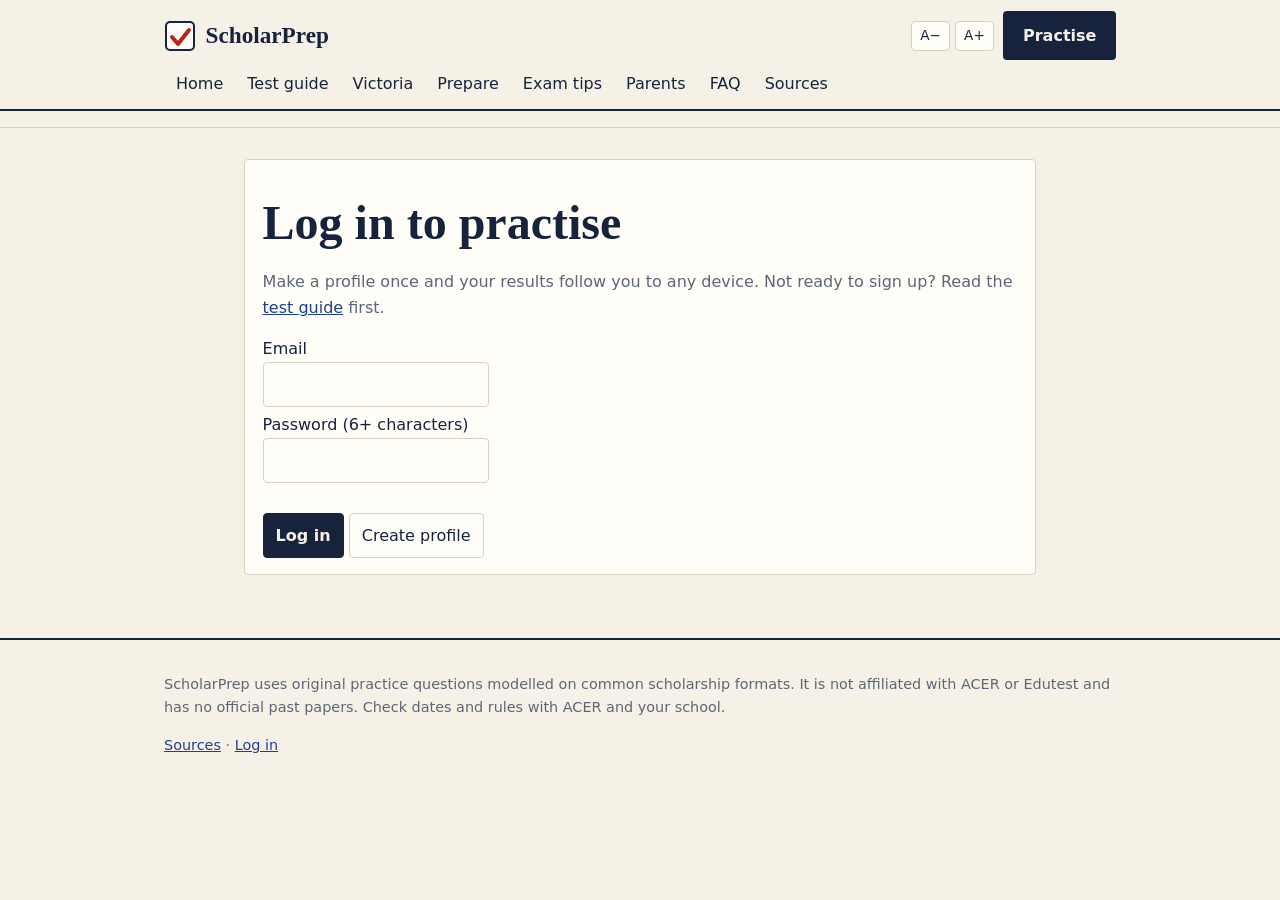
==== app.html @ 710d4e64 "Huge overhaul of website" ====
<!DOCTYPE html><html lang="en-AU"><head><meta charset="utf-8"><meta name="viewport" content="width=device-width,initial-scale=1"><title>Practise - ScholarPrep</title><meta name="description" content="Log in to practise, sit timed exams and see your progress."><meta property="og:title" content="Practise - ScholarPrep"><meta property="og:description" content="Log in to practise, sit timed exams and see your progress."><meta name="theme-color" content="#1d3f8f"><meta http-equiv="Content-Security-Policy" content="default-src 'none'; script-src 'self' 'unsafe-inline'; style-src 'self' 'unsafe-inline'; img-src 'self' data:; connect-src https://ukjnhyumzsazdkqpvpqp.supabase.co; base-uri 'none'; form-action 'none'"><meta name="referrer" content="no-referrer"><link rel="icon" href="logo.svg" type="image/svg+xml"><link rel="stylesheet" href="styles.css"><script src="site.js"></script></head><body><header class="top"><div class="wrap"><a class="brand" href="index.html"><img src="logo.svg" alt="" width="32" height="32"><span>ScholarPrep</span></a><span class="tools"><span id="fz"><button onclick="fz(-1)" aria-label="Smaller text">A−</button> <button onclick="fz(1)" aria-label="Larger text">A+</button></span><a class="btn" href="app.html">Practise</a></span><nav class="menu" aria-label="Main"><a href="index.html">Home</a><a href="guide.html">Test guide</a><a href="victoria.html">Victoria</a><a href="prepare.html">Prepare</a><a href="tips.html">Exam tips</a><a href="parents.html">Parents</a><a href="faq.html">FAQ</a><a href="sources.html">Sources</a></nav></div></header><div id="appbar"><div class="wrap"><span id="nav"></span></div></div><main id="app"></main><footer class="foot"><div class="wrap"><p>ScholarPrep uses original practice questions modelled on common scholarship formats. It is not affiliated with ACER or Edutest and has no official past papers. Check dates and rules with ACER and your school.</p><p><a href="sources.html">Sources</a> &middot; <a href="app.html">Log in</a></p></div></footer><script src="app.js"></script></body></html>
---- styles.css ----
:root{--bg:#f6f1e7;--fg:#17233c;--card:#fffdf8;--ac:#1d3f8f;--mut:#5d6677;--ok:#1b7a43;--bad:#b3261e;--bd:#d9d1bf;--hl:#f6d860;--serif:"Iowan Old Style","Palatino Linotype",Palatino,Georgia,serif}
@media(prefers-color-scheme:dark){:root{--bg:#111827;--fg:#ece8dc;--card:#18223a;--ac:#9db8ff;--mut:#a3adbf;--ok:#6fd3a0;--bad:#ff8a80;--bd:#2d3a57;--hl:#6b5d14}}
*{box-sizing:border-box}body{margin:0;background:var(--bg);color:var(--fg);font:1rem/1.6 system-ui,-apple-system,"Segoe UI",sans-serif}
.wrap{max-width:62rem;margin:0 auto;padding:0 1.25rem}a{color:var(--ac)}
h1,h2,h3{font-family:var(--serif);font-weight:700;line-height:1.15;margin:.4em 0}h1{font-size:clamp(2rem,4.5vw,3rem)}h2{font-size:1.6rem}h3{font-size:1.2rem}
.top{border-bottom:2px solid var(--fg)}.top .wrap{display:flex;flex-wrap:wrap;align-items:center;gap:.3rem 1rem;padding-top:.7rem}
.brand{display:flex;align-items:center;gap:.6rem;font:700 1.45rem var(--serif);color:var(--fg);text-decoration:none}
.tools{margin-left:auto;display:flex;align-items:center;gap:.6rem}
.menu{order:3;width:100%;display:flex;overflow-x:auto;padding-bottom:.2rem}.menu a{white-space:nowrap;padding:.4rem .75rem;color:var(--fg);text-decoration:none;border-bottom:3px solid transparent}
.menu a:hover{border-color:var(--bd)}.menu a[aria-current]{border-color:var(--bad);font-weight:600}
.btn,.btn2{display:inline-block;padding:.6rem 1.1rem;border-radius:4px;text-decoration:none;font-weight:600;border:2px solid var(--fg)}
.btn{background:var(--fg);color:var(--bg)}.btn2{color:var(--fg)}.btn:hover{background:var(--ac);border-color:var(--ac)}.btn2:hover{background:var(--card)}
#fz button{padding:.2rem .5rem;font-size:.85rem}
.hero{display:grid;grid-template-columns:1.1fr .9fr;gap:2rem;align-items:center;padding:3rem 0 2rem}.hero h1{font-size:clamp(2.3rem,5.2vw,3.7rem);margin:0 0 1rem}.hero img{width:100%;height:auto}
.eyebrow{font:600 .8rem/1 system-ui;letter-spacing:.12em;text-transform:uppercase;color:var(--bad);margin:0 0 1rem}
.hl{background:linear-gradient(transparent 58%,var(--hl) 58%)}.lead{font-size:1.2rem;max-width:34rem}.acts{display:flex;gap:.8rem;flex-wrap:wrap;margin-top:1.4rem}
.row{display:grid;grid-template-columns:200px 1fr;gap:1.6rem;align-items:center;padding:1.6rem 0;border-top:1px solid var(--bd)}.row:nth-child(odd){grid-template-columns:1fr 200px}.row:nth-child(odd) img{order:2}.row img{width:100%;height:auto}
ol.steps{list-style:none;counter-reset:s;padding:0;margin:1rem 0}ol.steps li{counter-increment:s;display:grid;grid-template-columns:3rem 1fr;gap:1rem;padding:.9rem 0;border-bottom:1px solid var(--bd)}ol.steps li:before{content:counter(s);font:700 2rem/1 var(--serif);color:var(--bad)}
.pagehead{display:grid;grid-template-columns:1fr 180px;gap:1.5rem;align-items:center;padding:2.2rem 0 1rem;border-bottom:1px solid var(--bd)}.pagehead p{font-size:1.15rem;color:var(--mut);margin:.5rem 0 0;max-width:36rem}.pagehead img{width:100%;height:auto}
.prose{max-width:42rem;padding:1rem 0 3rem;font:1.1rem/1.7 Georgia,var(--serif)}.prose h2{margin:2.2rem 0 .5rem}.prose h2:before{content:"";display:block;width:2.5rem;height:4px;background:var(--bad);margin-bottom:.5rem}.prose ul,.prose ol{padding-left:1.3rem}
.cta{display:flex;gap:.8rem;flex-wrap:wrap;margin-top:2.5rem;padding-top:1.5rem;border-top:1px solid var(--bd);font-family:system-ui}
.note{border-left:4px solid var(--bad);background:var(--card);padding:.8rem 1rem;margin:1.4rem 0}.note h3{margin-top:0}
.foot{border-top:2px solid var(--fg);padding:1.2rem 0;color:var(--mut);font-size:.9rem}
@media(max-width:760px){.hero{grid-template-columns:1fr}.hero img{max-width:26rem}}
@media(max-width:620px){.row,.row:nth-child(odd){grid-template-columns:1fr}.row img{max-width:150px;order:0!important}.pagehead{grid-template-columns:1fr}.pagehead img{max-width:120px}}
/* practice app */
#appbar{border-bottom:1px solid var(--bd)}#appbar .wrap{display:flex;justify-content:flex-end;padding-top:.5rem;padding-bottom:.5rem}#nav button{margin-left:.25rem}
main#app{max-width:52rem;margin:0 auto;padding:1rem 1.25rem 3rem}
.c{background:var(--card);border:1px solid var(--bd);border-radius:4px;padding:1rem 1.1rem;margin:.9rem 0;scroll-margin-top:7rem}
button,select,input,textarea{font:inherit;padding:.55rem .75rem;border-radius:4px;border:1px solid var(--bd);background:var(--card);color:var(--fg)}
button{cursor:pointer}button:hover{border-color:var(--fg)}:focus-visible{outline:2px solid var(--ac);outline-offset:2px}
.p{background:var(--fg);color:var(--bg);border-color:var(--fg);font-weight:600}.o{display:block;width:100%;text-align:left;margin:.4rem 0}
.ok{border-color:var(--ok)!important;background:color-mix(in srgb,var(--ok) 20%,var(--card))}.no{border-color:var(--bad)!important;background:color-mix(in srgb,var(--bad) 20%,var(--card))}
.bar{height:8px;background:var(--bd);border-radius:4px;overflow:hidden}.bar i{display:block;height:100%;background:var(--ac)}
label{display:block;margin:.3rem 0}label input[type=radio],label input[type=checkbox]{margin-right:.5rem}.g{display:grid;gap:.8rem;grid-template-columns:repeat(auto-fit,minmax(13rem,1fr))}.g select,.g input,textarea{width:100%}
.m,small{color:var(--mut)}table{width:100%;border-collapse:collapse}th{font:600 .8rem system-ui;text-transform:uppercase;letter-spacing:.06em;text-align:left;border-bottom:2px solid var(--fg);padding:.4rem}td{padding:.45rem .4rem;border-bottom:1px solid var(--bd)}
.sec{border-bottom:3px double var(--fg);padding-bottom:4px;margin-top:2rem}#tm{position:sticky;top:0;background:var(--bg);padding:.5rem 0;font-weight:700;font-size:1.1rem;z-index:2}
#nv a{display:inline-block;min-width:2rem;text-align:center;margin:2px;padding:2px 4px;border:1px solid var(--bd);border-radius:4px;color:var(--fg);text-decoration:none;background:var(--card)}#nv a.a{background:var(--fg);color:var(--bg)}#nv a.f{outline:2px solid #d9a400}
.t{border-left:4px solid var(--bd);padding-left:.7rem;margin:.7rem 0}.t.b{border-color:var(--bad)}.t.w{border-color:#d9a400}.t.g2{border-color:var(--ok)}
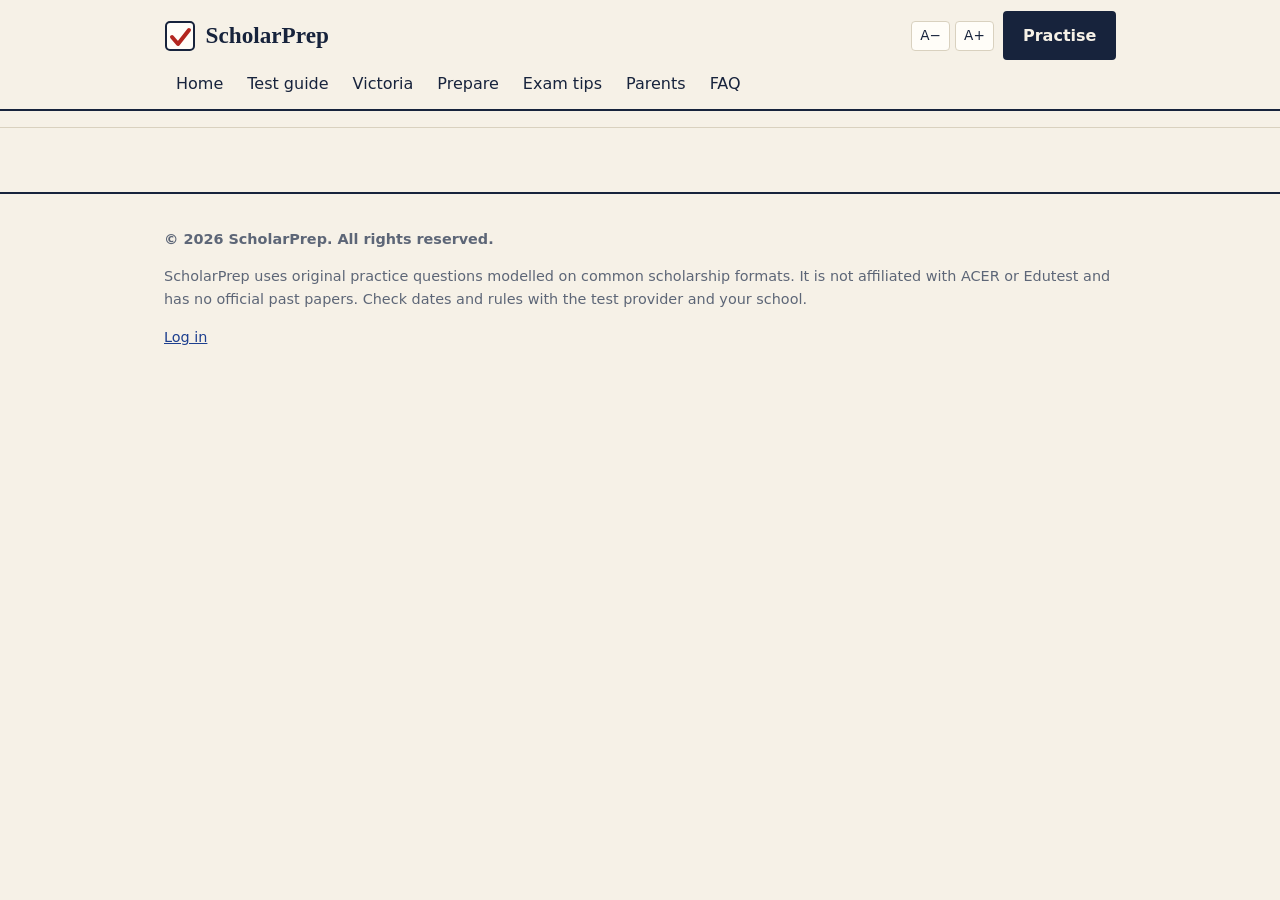
==== commit 5aa6aaaa: "Removing references to other websites" ====
--- a/app.html
+++ b/app.html
@@ -1 +1 @@
-<!DOCTYPE html><html lang="en-AU"><head><meta charset="utf-8"><meta name="viewport" content="width=device-width,initial-scale=1"><title>Practise - ScholarPrep</title><meta name="description" content="Log in to practise, sit timed exams and see your progress."><meta property="og:title" content="Practise - ScholarPrep"><meta property="og:description" content="Log in to practise, sit timed exams and see your progress."><meta name="theme-color" content="#1d3f8f"><meta http-equiv="Content-Security-Policy" content="default-src 'none'; script-src 'self' 'unsafe-inline'; style-src 'self' 'unsafe-inline'; img-src 'self' data:; connect-src https://ukjnhyumzsazdkqpvpqp.supabase.co; base-uri 'none'; form-action 'none'"><meta name="referrer" content="no-referrer"><link rel="icon" href="logo.svg" type="image/svg+xml"><link rel="stylesheet" href="styles.css"><script src="site.js"></script></head><body><header class="top"><div class="wrap"><a class="brand" href="index.html"><img src="logo.svg" alt="" width="32" height="32"><span>ScholarPrep</span></a><span class="tools"><span id="fz"><button onclick="fz(-1)" aria-label="Smaller text">A−</button> <button onclick="fz(1)" aria-label="Larger text">A+</button></span><a class="btn" href="app.html">Practise</a></span><nav class="menu" aria-label="Main"><a href="index.html">Home</a><a href="guide.html">Test guide</a><a href="victoria.html">Victoria</a><a href="prepare.html">Prepare</a><a href="tips.html">Exam tips</a><a href="parents.html">Parents</a><a href="faq.html">FAQ</a><a href="sources.html">Sources</a></nav></div></header><div id="appbar"><div class="wrap"><span id="nav"></span></div></div><main id="app"></main><footer class="foot"><div class="wrap"><p>ScholarPrep uses original practice questions modelled on common scholarship formats. It is not affiliated with ACER or Edutest and has no official past papers. Check dates and rules with ACER and your school.</p><p><a href="sources.html">Sources</a> &middot; <a href="app.html">Log in</a></p></div></footer><script src="app.js"></script></body></html>+<!DOCTYPE html><html lang="en-AU"><head><meta charset="utf-8"><meta name="viewport" content="width=device-width,initial-scale=1"><title>Practise - ScholarPrep</title><meta name="description" content="Log in to practise, sit timed exams and see your progress."><meta property="og:title" content="Practise - ScholarPrep"><meta property="og:description" content="Log in to practise, sit timed exams and see your progress."><meta name="theme-color" content="#1d3f8f"><meta http-equiv="Content-Security-Policy" content="default-src 'none'; script-src 'self' 'unsafe-inline'; style-src 'self' 'unsafe-inline'; img-src 'self' data:; connect-src https://ukjnhyumzsazdkqpvpqp.supabase.co; base-uri 'none'; form-action 'none'"><meta name="referrer" content="no-referrer"><link rel="icon" href="logo.svg" type="image/svg+xml"><link rel="stylesheet" href="styles.css"><script src="site.js"></script></head><body><header class="top"><div class="wrap"><a class="brand" href="index.html"><img src="logo.svg" alt="" width="32" height="32"><span>ScholarPrep</span></a><span class="tools"><span id="fz"><button onclick="fz(-1)" aria-label="Smaller text">A−</button> <button onclick="fz(1)" aria-label="Larger text">A+</button></span><a class="btn" href="app.html">Practise</a></span><nav class="menu" aria-label="Main"><a href="index.html">Home</a><a href="guide.html">Test guide</a><a href="victoria.html">Victoria</a><a href="prepare.html">Prepare</a><a href="tips.html">Exam tips</a><a href="parents.html">Parents</a><a href="faq.html">FAQ</a></nav></div></header><div id="appbar"><div class="wrap"><span id="nav"></span></div></div><main id="app"></main><footer class="foot"><div class="wrap"><p><b>&copy; 2026 ScholarPrep. All rights reserved.</b></p><p>ScholarPrep uses original practice questions modelled on common scholarship formats. It is not affiliated with ACER or Edutest and has no official past papers. Check dates and rules with the test provider and your school.</p><p><a href="app.html">Log in</a></p></div></footer><script src="app.js"></script></body></html>
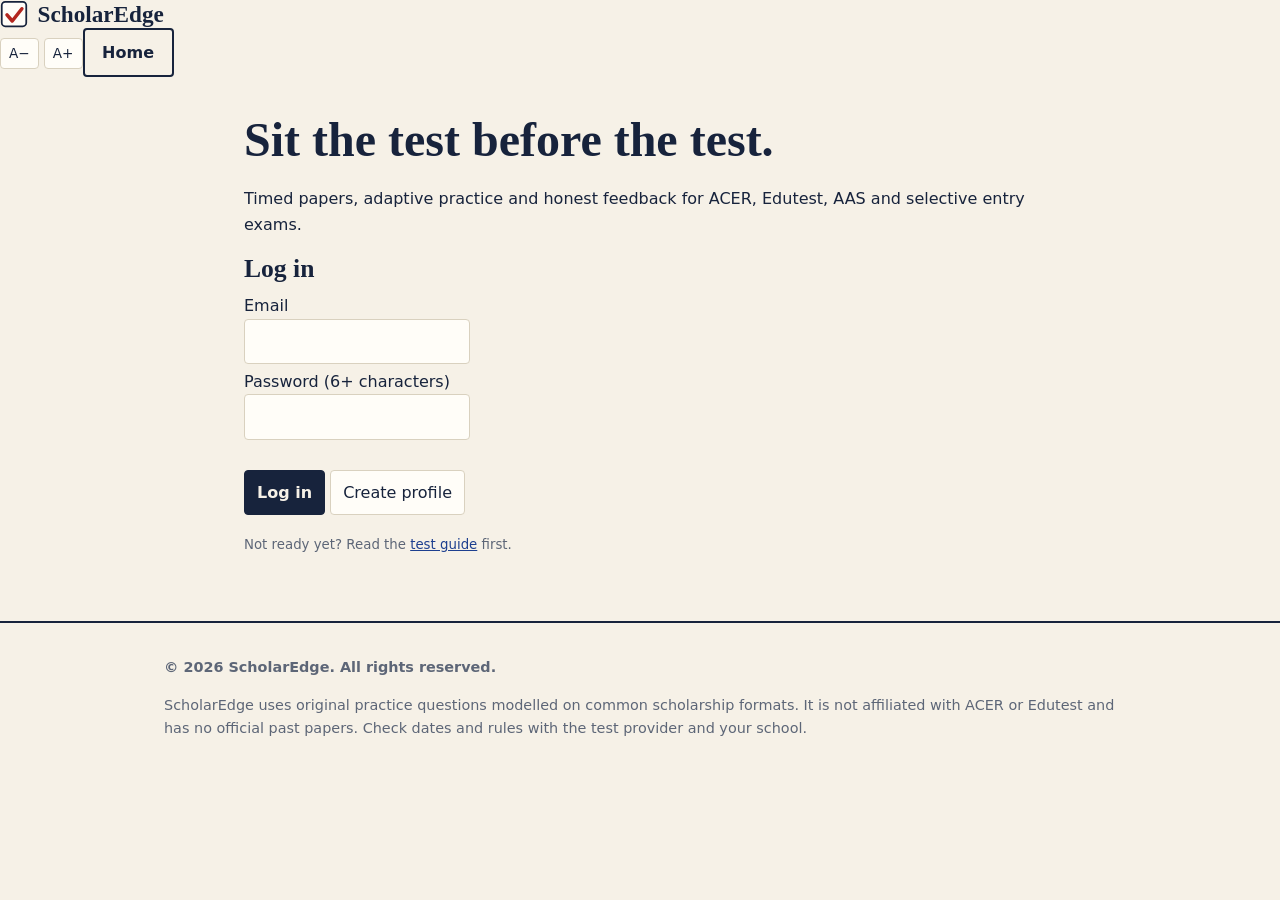
==== commit 131e040e: "Changed colour scheme + new name" ====
--- a/app.html
+++ b/app.html
@@ -1 +1,5 @@
-<!DOCTYPE html><html lang="en-AU"><head><meta charset="utf-8"><meta name="viewport" content="width=device-width,initial-scale=1"><title>Practise - ScholarPrep</title><meta name="description" content="Log in to practise, sit timed exams and see your progress."><meta property="og:title" content="Practise - ScholarPrep"><meta property="og:description" content="Log in to practise, sit timed exams and see your progress."><meta name="theme-color" content="#1d3f8f"><meta http-equiv="Content-Security-Policy" content="default-src 'none'; script-src 'self' 'unsafe-inline'; style-src 'self' 'unsafe-inline'; img-src 'self' data:; connect-src https://ukjnhyumzsazdkqpvpqp.supabase.co; base-uri 'none'; form-action 'none'"><meta name="referrer" content="no-referrer"><link rel="icon" href="logo.svg" type="image/svg+xml"><link rel="stylesheet" href="styles.css"><script src="site.js"></script></head><body><header class="top"><div class="wrap"><a class="brand" href="index.html"><img src="logo.svg" alt="" width="32" height="32"><span>ScholarPrep</span></a><span class="tools"><span id="fz"><button onclick="fz(-1)" aria-label="Smaller text">A−</button> <button onclick="fz(1)" aria-label="Larger text">A+</button></span><a class="btn" href="app.html">Practise</a></span><nav class="menu" aria-label="Main"><a href="index.html">Home</a><a href="guide.html">Test guide</a><a href="victoria.html">Victoria</a><a href="prepare.html">Prepare</a><a href="tips.html">Exam tips</a><a href="parents.html">Parents</a><a href="faq.html">FAQ</a></nav></div></header><div id="appbar"><div class="wrap"><span id="nav"></span></div></div><main id="app"></main><footer class="foot"><div class="wrap"><p><b>&copy; 2026 ScholarPrep. All rights reserved.</b></p><p>ScholarPrep uses original practice questions modelled on common scholarship formats. It is not affiliated with ACER or Edutest and has no official past papers. Check dates and rules with the test provider and your school.</p><p><a href="app.html">Log in</a></p></div></footer><script src="app.js"></script></body></html>+<!DOCTYPE html><html lang="en-AU"><head><meta charset="utf-8"><meta name="viewport" content="width=device-width,initial-scale=1"><title>Practise - ScholarEdge</title><meta name="description" content="Log in to practise, sit timed exams and see your progress."><meta name="theme-color" content="#0b0b0c"><meta http-equiv="Content-Security-Policy" content="default-src 'none'; script-src 'self' 'unsafe-inline'; style-src 'self' 'unsafe-inline'; img-src 'self' data:; connect-src https://ukjnhyumzsazdkqpvpqp.supabase.co; base-uri 'none'; form-action 'none'"><meta name="referrer" content="no-referrer"><link rel="icon" href="logo.svg" type="image/svg+xml"><link rel="stylesheet" href="styles.css"><script src="site.js"></script></head>
+<body class="plat"><header class="pbar"><a class="brand" href="index.html"><img src="logo.svg" alt="" width="28" height="28"><span>ScholarEdge</span></a><span class="pgrow"></span><span id="who"></span><span id="fz"><button onclick="fz(-1)" aria-label="Smaller text">A&minus;</button> <button onclick="fz(1)" aria-label="Larger text">A+</button></span><a class="btn2 sm" href="index.html">Home</a></header>
+<div class="pwrap"><aside id="side"></aside><main id="app"></main></div>
+<footer class="foot"><div class="wrap"><p><b>&copy; 2026 ScholarEdge. All rights reserved.</b></p><p>ScholarEdge uses original practice questions modelled on common scholarship formats. It is not affiliated with ACER or Edutest and has no official past papers. Check dates and rules with the test provider and your school.</p></div></footer>
+<script src="app.js"></script></body></html>
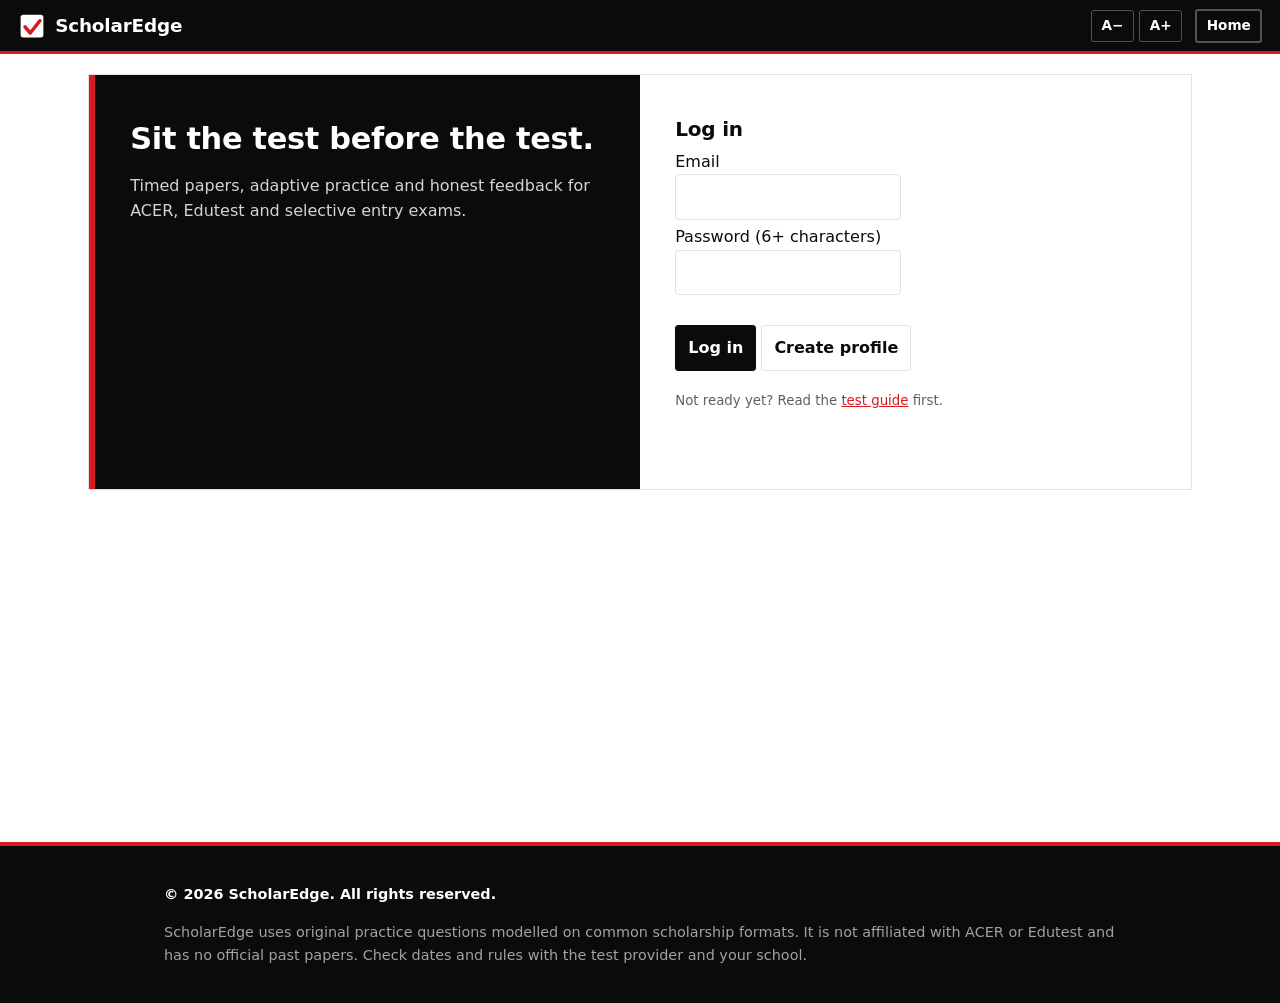
==== commit fac97d15: "Overall more improvement" ====
--- a/app.html
+++ b/app.html
@@ -1,5 +1,5 @@
 <!DOCTYPE html><html lang="en-AU"><head><meta charset="utf-8"><meta name="viewport" content="width=device-width,initial-scale=1"><title>Practise - ScholarEdge</title><meta name="description" content="Log in to practise, sit timed exams and see your progress."><meta name="theme-color" content="#0b0b0c"><meta http-equiv="Content-Security-Policy" content="default-src 'none'; script-src 'self' 'unsafe-inline'; style-src 'self' 'unsafe-inline'; img-src 'self' data:; connect-src https://ukjnhyumzsazdkqpvpqp.supabase.co; base-uri 'none'; form-action 'none'"><meta name="referrer" content="no-referrer"><link rel="icon" href="logo.svg" type="image/svg+xml"><link rel="stylesheet" href="styles.css"><script src="site.js"></script></head>
-<body class="plat"><header class="pbar"><a class="brand" href="index.html"><img src="logo.svg" alt="" width="28" height="28"><span>ScholarEdge</span></a><span class="pgrow"></span><span id="who"></span><span id="fz"><button onclick="fz(-1)" aria-label="Smaller text">A&minus;</button> <button onclick="fz(1)" aria-label="Larger text">A+</button></span><a class="btn2 sm" href="index.html">Home</a></header>
+<body class="plat"><a class="skip" href="#app">Skip to content</a><header class="pbar"><a class="brand" href="index.html"><img src="logo.svg" alt="" width="28" height="28"><span>ScholarEdge</span></a><span class="pgrow"></span><span id="who"></span><span id="fz"><button onclick="fz(-1)" aria-label="Smaller text">A&minus;</button> <button onclick="fz(1)" aria-label="Larger text">A+</button></span><a class="btn2 sm" href="index.html">Home</a></header>
 <div class="pwrap"><aside id="side"></aside><main id="app"></main></div>
 <footer class="foot"><div class="wrap"><p><b>&copy; 2026 ScholarEdge. All rights reserved.</b></p><p>ScholarEdge uses original practice questions modelled on common scholarship formats. It is not affiliated with ACER or Edutest and has no official past papers. Check dates and rules with the test provider and your school.</p></div></footer>
 <script src="app.js"></script></body></html>
--- a/styles.css
+++ b/styles.css
@@ -1,39 +1,102 @@
-:root{--bg:#f6f1e7;--fg:#17233c;--card:#fffdf8;--ac:#1d3f8f;--mut:#5d6677;--ok:#1b7a43;--bad:#b3261e;--bd:#d9d1bf;--hl:#f6d860;--serif:"Iowan Old Style","Palatino Linotype",Palatino,Georgia,serif}
-@media(prefers-color-scheme:dark){:root{--bg:#111827;--fg:#ece8dc;--card:#18223a;--ac:#9db8ff;--mut:#a3adbf;--ok:#6fd3a0;--bad:#ff8a80;--bd:#2d3a57;--hl:#6b5d14}}
+:root{--bg:#fff;--fg:#0b0b0c;--card:#fff;--soft:#f5f5f6;--ac:#d71920;--mut:#5f5f66;--ok:#0b0b0c;--bad:#d71920;--bd:#e2e2e5;--hl:#ffd3d5;--serif:"Iowan Old Style","Palatino Linotype",Palatino,Georgia,serif}
+@media(prefers-color-scheme:dark){:root{--bg:#0b0b0c;--fg:#f5f5f6;--card:#141416;--soft:#1b1b1e;--ac:#ff4d54;--mut:#a1a1aa;--ok:#f5f5f6;--bad:#ff4d54;--bd:#2b2b30;--hl:#5a1a1d}}
 *{box-sizing:border-box}body{margin:0;background:var(--bg);color:var(--fg);font:1rem/1.6 system-ui,-apple-system,"Segoe UI",sans-serif}
 .wrap{max-width:62rem;margin:0 auto;padding:0 1.25rem}a{color:var(--ac)}
 h1,h2,h3{font-family:var(--serif);font-weight:700;line-height:1.15;margin:.4em 0}h1{font-size:clamp(2rem,4.5vw,3rem)}h2{font-size:1.6rem}h3{font-size:1.2rem}
-.top{border-bottom:2px solid var(--fg)}.top .wrap{display:flex;flex-wrap:wrap;align-items:center;gap:.3rem 1rem;padding-top:.7rem}
-.brand{display:flex;align-items:center;gap:.6rem;font:700 1.45rem var(--serif);color:var(--fg);text-decoration:none}
+/* site header */
+.top{border-bottom:3px solid var(--fg)}.top .wrap{display:flex;flex-wrap:wrap;align-items:center;gap:.3rem 1rem;padding-top:.7rem}
+.brand{display:flex;align-items:center;gap:.6rem;font:800 1.4rem system-ui;letter-spacing:-.01em;color:var(--fg);text-decoration:none}
 .tools{margin-left:auto;display:flex;align-items:center;gap:.6rem}
 .menu{order:3;width:100%;display:flex;overflow-x:auto;padding-bottom:.2rem}.menu a{white-space:nowrap;padding:.4rem .75rem;color:var(--fg);text-decoration:none;border-bottom:3px solid transparent}
-.menu a:hover{border-color:var(--bd)}.menu a[aria-current]{border-color:var(--bad);font-weight:600}
-.btn,.btn2{display:inline-block;padding:.6rem 1.1rem;border-radius:4px;text-decoration:none;font-weight:600;border:2px solid var(--fg)}
-.btn{background:var(--fg);color:var(--bg)}.btn2{color:var(--fg)}.btn:hover{background:var(--ac);border-color:var(--ac)}.btn2:hover{background:var(--card)}
+.menu a:hover{border-color:var(--bd)}.menu a[aria-current]{border-color:var(--ac);font-weight:700}
+.btn,.btn2{display:inline-block;padding:.6rem 1.1rem;border-radius:3px;text-decoration:none;font-weight:700;border:2px solid var(--fg)}
+.btn{background:var(--fg);color:var(--bg)}.btn2{color:var(--fg)}.btn:hover{background:var(--ac);border-color:var(--ac);color:#fff}.btn2:hover{background:var(--soft)}
 #fz button{padding:.2rem .5rem;font-size:.85rem}
+/* home */
 .hero{display:grid;grid-template-columns:1.1fr .9fr;gap:2rem;align-items:center;padding:3rem 0 2rem}.hero h1{font-size:clamp(2.3rem,5.2vw,3.7rem);margin:0 0 1rem}.hero img{width:100%;height:auto}
-.eyebrow{font:600 .8rem/1 system-ui;letter-spacing:.12em;text-transform:uppercase;color:var(--bad);margin:0 0 1rem}
+.eyebrow{font:700 .8rem/1 system-ui;letter-spacing:.12em;text-transform:uppercase;color:var(--ac);margin:0 0 1rem}
 .hl{background:linear-gradient(transparent 58%,var(--hl) 58%)}.lead{font-size:1.2rem;max-width:34rem}.acts{display:flex;gap:.8rem;flex-wrap:wrap;margin-top:1.4rem}
 .row{display:grid;grid-template-columns:200px 1fr;gap:1.6rem;align-items:center;padding:1.6rem 0;border-top:1px solid var(--bd)}.row:nth-child(odd){grid-template-columns:1fr 200px}.row:nth-child(odd) img{order:2}.row img{width:100%;height:auto}
-ol.steps{list-style:none;counter-reset:s;padding:0;margin:1rem 0}ol.steps li{counter-increment:s;display:grid;grid-template-columns:3rem 1fr;gap:1rem;padding:.9rem 0;border-bottom:1px solid var(--bd)}ol.steps li:before{content:counter(s);font:700 2rem/1 var(--serif);color:var(--bad)}
+ol.steps{list-style:none;counter-reset:s;padding:0;margin:1rem 0}ol.steps li{counter-increment:s;display:grid;grid-template-columns:3rem 1fr;gap:1rem;padding:.9rem 0;border-bottom:1px solid var(--bd)}ol.steps li:before{content:counter(s);font:800 2rem/1 system-ui;color:var(--ac)}
 .pagehead{display:grid;grid-template-columns:1fr 180px;gap:1.5rem;align-items:center;padding:2.2rem 0 1rem;border-bottom:1px solid var(--bd)}.pagehead p{font-size:1.15rem;color:var(--mut);margin:.5rem 0 0;max-width:36rem}.pagehead img{width:100%;height:auto}
-.prose{max-width:42rem;padding:1rem 0 3rem;font:1.1rem/1.7 Georgia,var(--serif)}.prose h2{margin:2.2rem 0 .5rem}.prose h2:before{content:"";display:block;width:2.5rem;height:4px;background:var(--bad);margin-bottom:.5rem}.prose ul,.prose ol{padding-left:1.3rem}
+.prose{max-width:42rem;padding:1rem 0 3rem;font:1.1rem/1.7 Georgia,var(--serif)}.prose h2{margin:2.2rem 0 .5rem}.prose h2:before{content:"";display:block;width:2.5rem;height:4px;background:var(--ac);margin-bottom:.5rem}.prose ul,.prose ol{padding-left:1.3rem}
 .cta{display:flex;gap:.8rem;flex-wrap:wrap;margin-top:2.5rem;padding-top:1.5rem;border-top:1px solid var(--bd);font-family:system-ui}
-.note{border-left:4px solid var(--bad);background:var(--card);padding:.8rem 1rem;margin:1.4rem 0}.note h3{margin-top:0}
-.foot{border-top:2px solid var(--fg);padding:1.2rem 0;color:var(--mut);font-size:.9rem}
+.note{border-left:4px solid var(--ac);background:var(--soft);padding:.8rem 1rem;margin:1.4rem 0}.note h3{margin-top:0}
+.foot{background:#0b0b0c;color:#a1a1aa;border-top:4px solid var(--ac);padding:1.4rem 0;font-size:.9rem;margin-top:2rem}.foot a,.foot b{color:#fff}
 @media(max-width:760px){.hero{grid-template-columns:1fr}.hero img{max-width:26rem}}
 @media(max-width:620px){.row,.row:nth-child(odd){grid-template-columns:1fr}.row img{max-width:150px;order:0!important}.pagehead{grid-template-columns:1fr}.pagehead img{max-width:120px}}
-/* practice app */
-#appbar{border-bottom:1px solid var(--bd)}#appbar .wrap{display:flex;justify-content:flex-end;padding-top:.5rem;padding-bottom:.5rem}#nav button{margin-left:.25rem}
-main#app{max-width:52rem;margin:0 auto;padding:1rem 1.25rem 3rem}
-.c{background:var(--card);border:1px solid var(--bd);border-radius:4px;padding:1rem 1.1rem;margin:.9rem 0;scroll-margin-top:7rem}
-button,select,input,textarea{font:inherit;padding:.55rem .75rem;border-radius:4px;border:1px solid var(--bd);background:var(--card);color:var(--fg)}
-button{cursor:pointer}button:hover{border-color:var(--fg)}:focus-visible{outline:2px solid var(--ac);outline-offset:2px}
-.p{background:var(--fg);color:var(--bg);border-color:var(--fg);font-weight:600}.o{display:block;width:100%;text-align:left;margin:.4rem 0}
-.ok{border-color:var(--ok)!important;background:color-mix(in srgb,var(--ok) 20%,var(--card))}.no{border-color:var(--bad)!important;background:color-mix(in srgb,var(--bad) 20%,var(--card))}
-.bar{height:8px;background:var(--bd);border-radius:4px;overflow:hidden}.bar i{display:block;height:100%;background:var(--ac)}
+/* shared controls */
+button,select,input,textarea{font:inherit;padding:.55rem .75rem;border-radius:3px;border:1px solid var(--bd);background:var(--card);color:var(--fg)}
+button{cursor:pointer;font-weight:600}button:hover:not(:disabled){border-color:var(--fg)}button:disabled{opacity:.45;cursor:not-allowed}:focus-visible{outline:3px solid var(--ac);outline-offset:2px}
+.p{background:var(--fg);color:var(--bg);border-color:var(--fg)}.p:hover:not(:disabled){background:var(--ac);border-color:var(--ac)!important;color:#fff}
 label{display:block;margin:.3rem 0}label input[type=radio],label input[type=checkbox]{margin-right:.5rem}.g{display:grid;gap:.8rem;grid-template-columns:repeat(auto-fit,minmax(13rem,1fr))}.g select,.g input,textarea{width:100%}
-.m,small{color:var(--mut)}table{width:100%;border-collapse:collapse}th{font:600 .8rem system-ui;text-transform:uppercase;letter-spacing:.06em;text-align:left;border-bottom:2px solid var(--fg);padding:.4rem}td{padding:.45rem .4rem;border-bottom:1px solid var(--bd)}
-.sec{border-bottom:3px double var(--fg);padding-bottom:4px;margin-top:2rem}#tm{position:sticky;top:0;background:var(--bg);padding:.5rem 0;font-weight:700;font-size:1.1rem;z-index:2}
-#nv a{display:inline-block;min-width:2rem;text-align:center;margin:2px;padding:2px 4px;border:1px solid var(--bd);border-radius:4px;color:var(--fg);text-decoration:none;background:var(--card)}#nv a.a{background:var(--fg);color:var(--bg)}#nv a.f{outline:2px solid #d9a400}
-.t{border-left:4px solid var(--bd);padding-left:.7rem;margin:.7rem 0}.t.b{border-color:var(--bad)}.t.w{border-color:#d9a400}.t.g2{border-color:var(--ok)}
+.m,small{color:var(--mut)}table{width:100%;border-collapse:collapse}th{font:700 .75rem system-ui;text-transform:uppercase;letter-spacing:.06em;text-align:left;border-bottom:2px solid var(--fg);padding:.4rem}td{padding:.45rem .4rem;border-bottom:1px solid var(--bd)}
+.c{background:var(--card);border:1px solid var(--bd);padding:1rem 1.1rem;margin:.9rem 0}
+.bar{height:10px;background:var(--bd);overflow:hidden}.bar i{display:block;height:100%;background:var(--ac)}
+.t{border-left:4px solid var(--bd);padding-left:.8rem;margin:.8rem 0}.t.b{border-color:var(--bad)}.t.w{border-color:var(--fg)}.t.g2{border-color:var(--ok)}
+/* platform shell */
+.plat .pbar{display:flex;align-items:center;gap:.8rem;padding:.55rem 1.1rem;background:#0b0b0c;color:#fff;border-bottom:3px solid var(--ac)}
+.plat .brand{color:#fff;font-size:1.15rem}.pgrow{flex:1}.plat #who{font-size:.85rem;color:#d4d4d8}
+.plat #fz button,.btn2.sm{background:transparent;color:#fff;border-color:#52525b;padding:.25rem .6rem;font-size:.85rem}
+.pwrap{display:grid;grid-template-columns:13.5rem 1fr;min-height:calc(100vh - 9rem)}.pwrap:has(#side:empty){grid-template-columns:1fr}
+#side{background:var(--soft);border-right:1px solid var(--bd);padding:1rem .5rem;display:flex;flex-direction:column;gap:.1rem}#side:empty{display:none}
+.sl{display:block;width:100%;text-align:left;padding:.65rem .9rem;border:0;border-left:4px solid transparent;border-radius:0;background:transparent;color:var(--fg);font-weight:600;text-decoration:none}
+.sl:hover{background:var(--bd)}.sl.on{border-left-color:var(--ac);background:var(--card)}
+main#app{width:100%;max-width:72rem;margin:0 auto;padding:1.2rem 1.5rem 3rem}main#app h1,main#app h2,main#app h3{font-family:system-ui;font-weight:800;letter-spacing:-.01em}main#app h1{font-size:1.9rem}main#app h2{font-size:1.25rem}
+.tiles{display:grid;grid-template-columns:repeat(auto-fit,minmax(10rem,1fr));gap:.8rem;margin:1rem 0}.tile{border:1px solid var(--bd);border-top:4px solid var(--fg);padding:.8rem 1rem;background:var(--card)}.tile:first-child{border-top-color:var(--ac)}
+.tile b{display:block;font-size:1.7rem;font-weight:800;line-height:1.15;overflow-wrap:anywhere}.tile span{color:var(--mut);font-size:.85rem}
+.pn{border:1px solid var(--bd);background:var(--card);padding:1rem 1.2rem;margin:1rem 0}.cols{display:grid;grid-template-columns:1.2fr 1fr;gap:1rem}.cols .pn{margin:0}
+.fa{display:grid;gap:.25rem;margin:.8rem 0}.acts2{display:flex;flex-wrap:wrap;gap:.6rem}.chk{display:flex;align-items:center}.sect{padding:.45rem 0;border-bottom:1px solid var(--bd);font-weight:600}
+.auth{display:grid;grid-template-columns:1fr 1fr;min-height:26rem;border:1px solid var(--bd)}.ablk{background:#0b0b0c;color:#fff;padding:2.2rem;border-left:6px solid var(--ac)}.ablk h1{color:#fff;font-size:2.3rem}.ablk p{color:#d4d4d8}.aform{padding:2.2rem}
+.alert{background:var(--ac);color:#fff;padding:.7rem 1rem;font-weight:700}
+/* exam room */
+body.exam .pbar,body.exam .foot,body.exam #side{display:none}body.exam .pwrap{display:block}
+.xbar{position:sticky;top:0;z-index:5;display:flex;flex-wrap:wrap;align-items:center;gap:.5rem 1.2rem;background:#0b0b0c;color:#fff;padding:.7rem 1.1rem;border-bottom:3px solid var(--ac);margin:-1.2rem -1.5rem 1rem}
+.xbar .xsec{font-weight:700;flex:1}.xbar .xy{color:#a1a1aa}.xr{display:flex;align-items:center;gap:.8rem}
+.xbar button{background:transparent;color:#fff;border-color:#52525b}.xbar .p{background:var(--ac);border-color:var(--ac);color:#fff}
+.timer{font:800 1.4rem ui-monospace,Menlo,monospace;background:#1f1f23;padding:.15rem .7rem;border:1px solid #3f3f46}.timer.low{background:var(--ac);border-color:var(--ac)}
+.xmain{display:grid;grid-template-columns:1fr 17rem;gap:1rem;align-items:start}
+.qc{border:1px solid var(--bd);background:var(--card);padding:1.2rem 1.4rem}.qc h2{margin-top:0}
+.qh{display:flex;justify-content:space-between;align-items:center;gap:1rem;border-bottom:2px solid var(--fg);padding-bottom:.6rem;margin-bottom:1rem}.flag{display:flex;align-items:center;font-weight:700;margin:0}
+.stem{font-size:1.15rem;line-height:1.65;margin-bottom:1.1rem}.opts{display:grid;gap:.6rem}
+.opt{display:flex;gap:.9rem;align-items:flex-start;text-align:left;width:100%;padding:.8rem 1rem;border:2px solid var(--bd);background:var(--card);font-weight:500}
+.opt:hover:not(:disabled){border-color:var(--fg)}.opt:disabled{opacity:1;cursor:default}
+.opt .lt{flex:none;width:1.9rem;height:1.9rem;display:grid;place-items:center;border:2px solid var(--fg);border-radius:50%;font-weight:800}
+.opt.sel,.opt.good{border-color:var(--fg);background:var(--soft)}.opt.sel .lt,.opt.good .lt{background:var(--fg);color:var(--bg)}
+.opt.bad{border-color:var(--ac);background:color-mix(in srgb,var(--ac) 12%,var(--card))}.opt.bad .lt{background:var(--ac);border-color:var(--ac);color:#fff}
+.fb{margin:.9rem 0 0}.qf{display:flex;gap:.6rem;flex-wrap:wrap;justify-content:space-between;margin-top:1.3rem}
+.nvp{border:1px solid var(--bd);background:var(--card);padding:1rem;position:sticky;top:5rem}.nvp h3{margin-top:0}
+.nvs{font-weight:700;font-size:.82rem;margin:.8rem 0 .3rem}.nvg{display:flex;flex-wrap:wrap;gap:.3rem}
+.nb{width:2.2rem;height:2.2rem;padding:0;border:1px solid var(--bd);background:var(--card);border-radius:3px}.nb.a{background:var(--fg);color:var(--bg);border-color:var(--fg)}.nb.f{border:2px solid var(--ac)}.nb.c{outline:3px solid var(--ac);outline-offset:1px}
+.lg{font-size:.78rem;color:var(--mut);margin:.9rem 0 0}.lg i{display:inline-block;width:.8rem;height:.8rem;vertical-align:middle;margin:0 .25rem 0 .6rem;border:1px solid var(--bd)}.lg i:first-child{margin-left:0}.lga{background:var(--fg)}.lgf{border:2px solid var(--ac)!important}.lgc{outline:2px solid var(--ac)}
+@media(max-width:860px){.cols,.xmain{grid-template-columns:1fr}.nvp{position:static}}
+@media(max-width:760px){.pwrap{grid-template-columns:1fr}#side{flex-direction:row;overflow-x:auto;border-right:0;border-bottom:1px solid var(--bd);padding:.3rem}.sl{width:auto;white-space:nowrap;border-left:0;border-bottom:3px solid transparent}.sl.on{border-bottom-color:var(--ac)}.auth{grid-template-columns:1fr}main#app{padding:1rem}.xbar{margin:-1rem -1rem 1rem}}
+.plan{margin:.9rem .9rem .3rem;font:800 .7rem system-ui;letter-spacing:.12em;color:var(--mut)}
+.upsell{display:flex;gap:1rem;align-items:center;justify-content:space-between;flex-wrap:wrap;background:var(--fg);color:var(--bg);padding:.9rem 1.1rem;margin:1rem 0}.upsell b{color:inherit}.upsell .p{background:var(--ac);border-color:var(--ac);color:#fff}
+.paywall{border-top:4px solid var(--ac);max-width:36rem}
+table.info{width:auto;max-width:100%;margin:.6rem 0 1rem;border:1px solid var(--bd);display:block;overflow-x:auto}table.info th,table.info td{padding:.35rem .8rem;border:1px solid var(--bd);text-align:center;white-space:nowrap}
+.rq{border:1px solid var(--bd);border-left:5px solid var(--fg);background:var(--card);padding:1rem 1.2rem;margin:.9rem 0}.rq[data-k^="w"]{border-left-color:var(--ac)}.rq[data-k^="b"]{border-left-color:var(--mut)}
+.rqh{display:flex;gap:.6rem;align-items:center;flex-wrap:wrap;margin-bottom:.5rem}.rq .stem{font-size:1.05rem}
+.st{font:700 .7rem system-ui;text-transform:uppercase;letter-spacing:.06em;padding:.1rem .5rem;border:1px solid var(--fg)}.st.ok{background:var(--fg);color:var(--bg)}.st.no{background:var(--ac);border-color:var(--ac);color:#fff}.st.bl{border-color:var(--mut);color:var(--mut)}
+.ro{display:flex;gap:.7rem;align-items:flex-start;padding:.4rem .6rem;border:1px solid var(--bd);margin:.3rem 0}.ro .lt{flex:none;width:1.6rem;height:1.6rem;display:grid;place-items:center;border:2px solid var(--fg);border-radius:50%;font-weight:800;font-size:.85rem}
+.ro.good{border-color:var(--fg);background:var(--soft)}.ro.good .lt{background:var(--fg);color:var(--bg)}.ro.bad{border-color:var(--ac);background:color-mix(in srgb,var(--ac) 12%,var(--card))}.ro.bad .lt{background:var(--ac);border-color:var(--ac);color:#fff}
+.ro em{margin-left:auto;font:700 .7rem system-ui;text-transform:uppercase;white-space:nowrap}
+.xmain.split{grid-template-columns:minmax(0,1.15fr) minmax(0,1fr);gap:1.2rem}
+.psg{position:sticky;top:4.6rem;max-height:calc(100vh - 6rem);overflow-y:auto;border:1px solid var(--bd);background:var(--card);padding:1.2rem 1.6rem}
+.ptext{font:1.08rem/1.8 Georgia,"Iowan Old Style",serif}.ptext h3{font-family:var(--serif);margin:0 0 .9rem;font-size:1.4rem}.ptext p{margin:.7rem 0}.ptext sup{color:var(--ac);font:800 .72rem system-ui;margin-right:.5rem}
+.rside{display:flex;flex-direction:column;gap:1rem;min-width:0}.rside .nvp{position:static}
+.qsel{display:flex;flex-wrap:wrap;gap:.4rem;align-items:center;border:1px solid var(--bd);background:var(--soft);padding:.6rem .8rem}.qsel span{font:700 .72rem system-ui;text-transform:uppercase;letter-spacing:.06em;color:var(--mut);margin-right:.4rem}
+details.rpsg{border:1px solid var(--bd);background:var(--soft);padding:.6rem 1rem;margin:1rem 0}details.rpsg summary{cursor:pointer;font-weight:700}
+@media(max-width:860px){.xmain.split{grid-template-columns:1fr}.psg{position:static;max-height:24rem}}
+
+.skip{position:absolute;left:-999px;top:0}.skip:focus{left:1rem;top:1rem;z-index:100;background:#000;color:#fff;padding:.6rem 1rem}
+.subnav{display:flex;gap:.3rem;overflow-x:auto;border-bottom:1px solid var(--bd);padding:.7rem 0 .6rem}.subnav a{white-space:nowrap;padding:.3rem .85rem;border:1px solid var(--bd);color:var(--fg);text-decoration:none;font-size:.9rem}.subnav a:hover{border-color:var(--fg)}.subnav a[aria-current]{background:var(--fg);color:var(--bg);border-color:var(--fg)}
+.hero2{display:grid;grid-template-columns:1fr 1.05fr;gap:2.2rem;align-items:start;padding:2.8rem 0 2rem}.hero2 h1{font-size:clamp(2.3rem,5.2vw,3.7rem);margin:0 0 1rem}.small{font-size:.88rem}
+.demo{border:2px solid var(--fg);background:var(--card);min-height:18rem}.demo-bar{display:flex;justify-content:space-between;align-items:center;gap:1rem;background:#0b0b0c;color:#fff;padding:.6rem 1rem;border-bottom:3px solid var(--ac)}.demo-body{padding:1.1rem 1.2rem}
+.demo-p{font:1.02rem/1.7 Georgia,serif;background:var(--soft);padding:.8rem 1rem;margin-bottom:.8rem}.demo-t{font:700 .72rem system-ui;letter-spacing:.08em;text-transform:uppercase;color:var(--ac);margin:0}.demo-q{font-size:1.08rem;margin:.3rem 0 .8rem}.demo-o{display:grid;gap:.5rem}
+.demo-nav{display:flex;flex-wrap:wrap;gap:.4rem;align-items:center;margin-top:1rem}.demo-sp{flex:1}.demo-score{font:800 1.5rem system-ui;margin:.2rem 0}.demo-r{border-top:1px solid var(--bd);padding:.8rem 0}.demo-r p{margin:.3rem 0}.demo-cta{margin-top:1rem}
+.cards{display:grid;grid-template-columns:repeat(auto-fit,minmax(15rem,1fr));gap:1rem;margin:1rem 0}.card2{border:1px solid var(--bd);border-top:4px solid var(--fg);padding:1rem 1.1rem;background:var(--card)}.card2 h3{margin-top:0}.card2:first-child{border-top-color:var(--ac)}
+section>h2{margin-top:.2rem}main>section{margin:2.2rem 0}
+.band{background:var(--fg);color:var(--bg);padding:1.6rem 1.4rem}.band h2{margin-top:0;color:var(--bg)}.band .btn{background:var(--ac);border-color:var(--ac);color:#fff}.band .btn2{color:var(--bg);border-color:var(--bg)}
+.cov table{font-size:.95rem}.cov td,.cov th{vertical-align:top}.cov h2{margin-top:2rem}.alert{background:var(--ac);color:#fff;padding:.7rem 1rem;font-weight:700}
+@media(max-width:860px){.hero2{grid-template-columns:1fr}}
